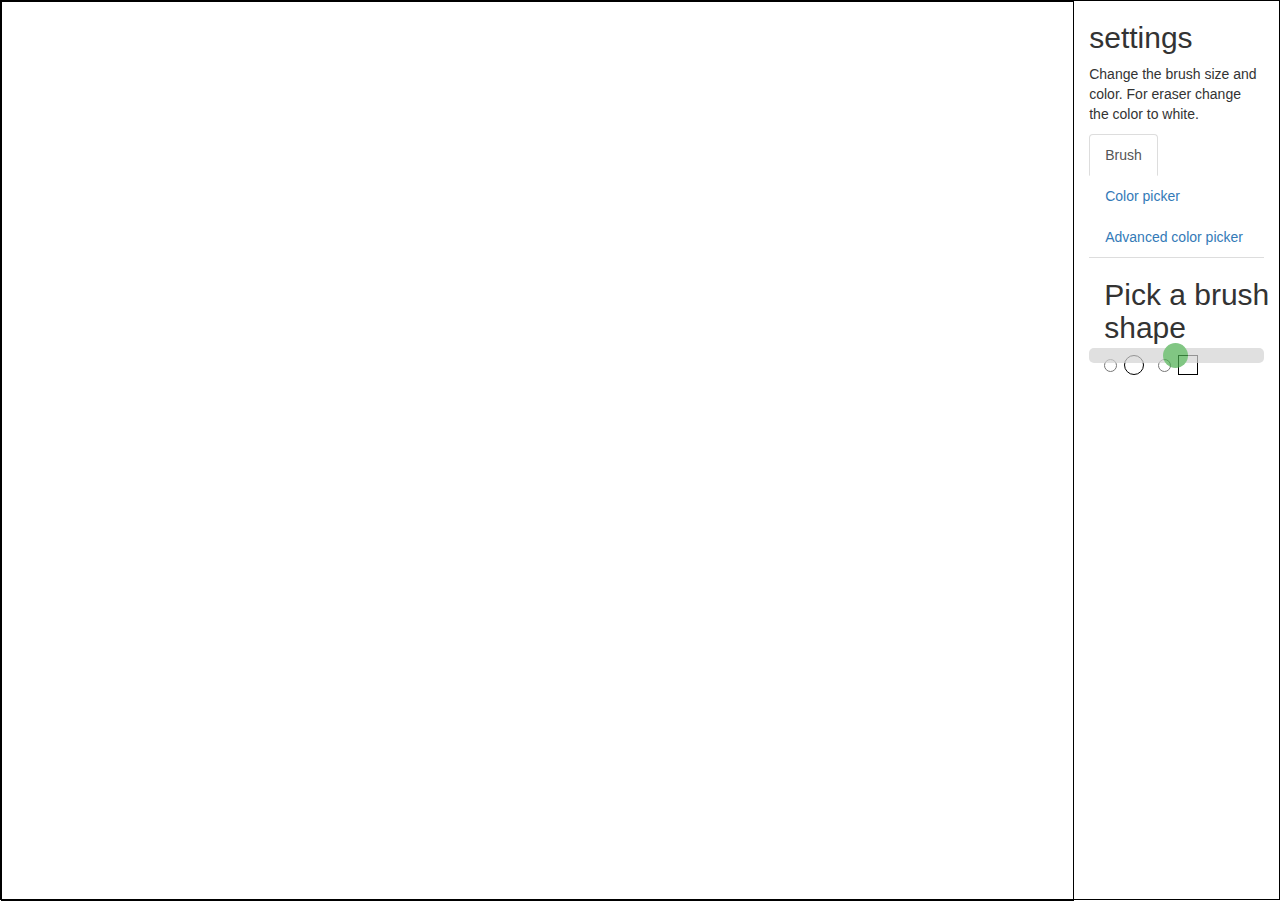
==== index.html @ 11765909 "index.html" ====
<!DOCTYPE html>
<html>
<head>
	<title>drawing-app</title>
</head>
<body>
	<link href="https://maxcdn.bootstrapcdn.com/bootstrap/3.3.7/css/bootstrap.min.css" rel="stylesheet" integrity="sha384-BVYiiSIFeK1dGmJRAkycuHAHRg32OmUcww7on3RYdg4Va+PmSTsz/K68vbdEjh4u" crossorigin="anonymous">
    <link rel="stylesheet" href="drawing-app.css"></link>
	<script src="https://ajax.googleapis.com/ajax/libs/jquery/3.2.1/jquery.min.js"></script>
	<script src="https://maxcdn.bootstrapcdn.com/bootstrap/3.3.7/js/bootstrap.min.js"></script>
	<script src="drawing-app.js"></script>
	<div class="dive"></div>
	<div class="container smaller">
	  <h2>settings</h2>
	  <p>Change the brush size and color.
	  	 For eraser change the color to white.
	  </p>

	  <ul class="nav nav-tabs">
	    <li class="active"><a data-toggle="tab" href="#home">Brush</a></li>
	    <li><a data-toggle="tab" href="#menu1">Color picker</a></li>
	    <li><a data-toggle="tab" href="#menu2">Advanced color picker</a></li>
	  </ul>

	  <div class="tab-content">
	    <div id="home" class="tab-pane fade in active">
	      <div class="container smaller">
			  <h2>Pick a brush shape</h2>
			  <form>
			    <label class="radio-inline">
			      <input class="radioinput circle" type="radio" name="optradio"><div class="circle-brush"></div>
			    </label>
			    <label class="radio-inline">
			      <input class="radioinput square" type="radio" name="optradio"><div class="square-brush"></div>
			    </label>
			  </form>
			</div>
			<div id="slidecontainer smaller">
			  <input type="range" min="1" max="100" value="50" class="slider" id="myRange">
			  <div class="demo smaller"></div>
			</div>
	    </div>
	    <div id="menu1" class="tab-pane fade">
		    <h3>Pick a color below.</h3>
		    <div class="colorp blue"></div>
		    <div class="colorp green"></div>
		    <div class="colorp yellow"></div>
		    <div class="colorp orange"></div>
		    <div class="colorp purple"></div>
		    <div class="colorp red"></div>
		    <div class="colorp white" style="border:1px solid black;"></div>
	    </div>
	    <div id="menu2" class="tab-pane fade">
	    	<H3>Use the color picker below.</H3>
	    	<p>click to toggle between the advanced colorpicker and the ragular color picker.</p>
	    	<label class="switch">
			  <input class="toggleinput" type="checkbox">
			</label>	
	    	<input value="#ffffff" class="inputingcolor" type="color" name="color">
	    </div>
	  </div>
	</div>
</body>
</html>
---- drawing-app.css ----
html {
	width:100vw;
	height:100vh;
}
body {
	display:flex;
	flex-direction: box;
	width:100vw;
	height:100vh;
	border: 1px solid black;
}

.slector{
	background-color: gray;
	height:75%;
	width:100px;
	top:10px;
	left:10px;
	/*position:absolute;*/
}
.circle-base {
	border-radius: 50%;
	margin:5px;
}
.circle-brush {
	border-radius: 50%;
    width: 20px;
    height: 20px;
    border: 1px solid black;
}


.test{
	width:1000px;
	height:1000px;
}

.dive {
	width:84vw;
	height:100vh;
	/*position:absolute;*/
	overflow:none;
	border:1px solid black;
}
.smaller{
	width:16vw;
	height:10vh;

}
.colorp{
	width:1vw;
	height:1vh;
	background-color: blue;
	margin-left:5px;
	margin-top:5px;
}
.red{
	background-color:red;
}
.blue{
	background-color:blue;
}
.green{
	background-color:green;
}
.orange{
	background-color:orange;
}
.yellow{
	background-color:yellow;
}
.purple{
	background-color:purple;
}
.white{
	background-color:white;
}
.switch {
  position: relative;
  display: inline-block;
  width: 60px;
  height: 34px;
}

.square-base{
}

.square-brush{
	border:1px solid black; 
	width:20px; 
	height:20px;
}
#slidecontainer {
    width: 100%;
}

.slider {
    -webkit-appearance: none;
    width: 100%;
    height: 15px;
    border-radius: 5px;
    background: #d3d3d3;
    outline: none;
    opacity: 0.7;
    -webkit-transition: .2s;
    transition: opacity .2s;
}

.slider:hover {
    opacity: 1;
}

.slider::-webkit-slider-thumb {
    -webkit-appearance: none;
    appearance: none;
    width: 25px;
    height: 25px;
    border-radius: 50%;
    background: #4CAF50;
    cursor: pointer;
}

.slider::-moz-range-thumb {
    width: 25px;
    height: 25px;
    border-radius: 50%;
    background: #4CAF50;
    cursor: pointer;
}
.deme{
	flex:center;
}
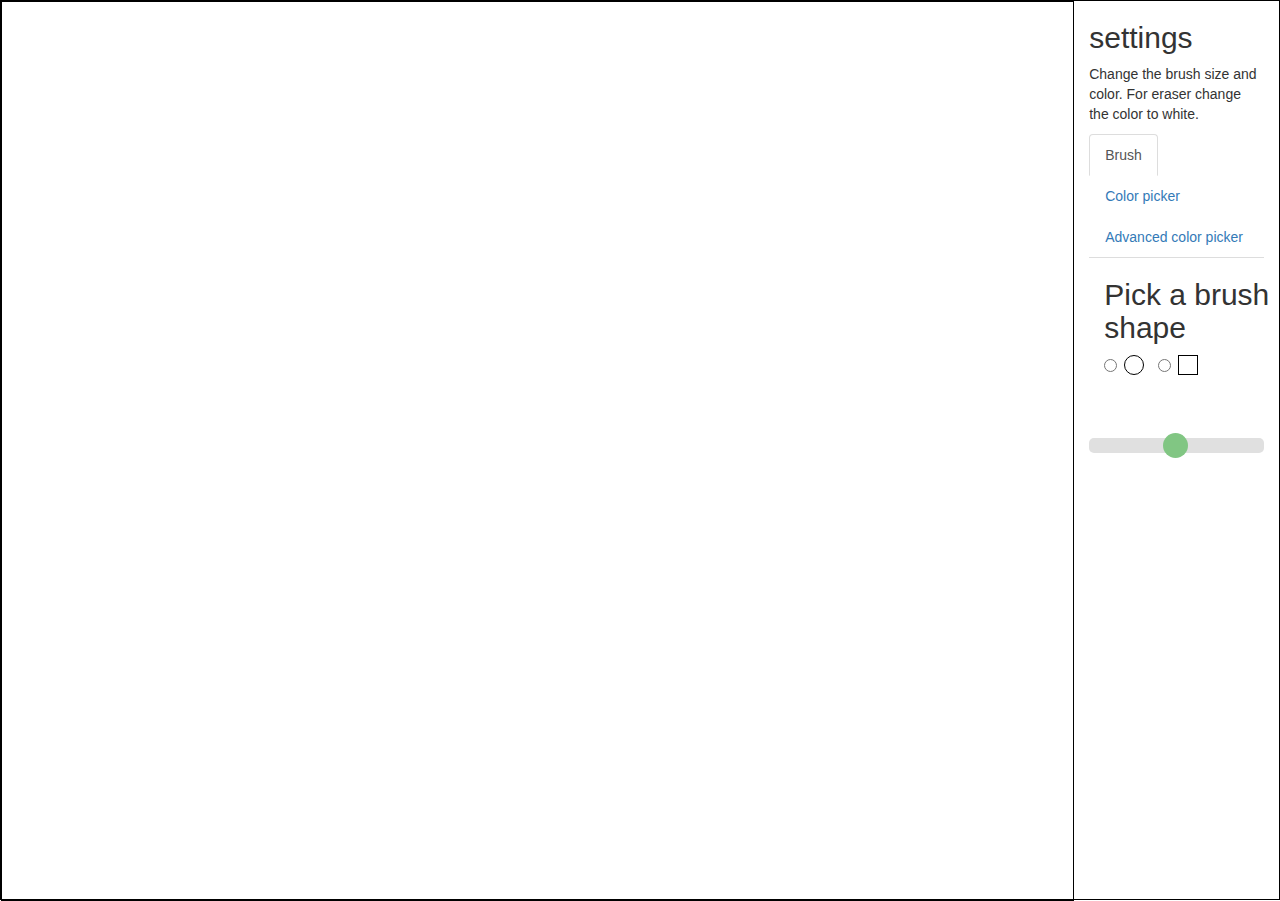
==== commit 27c3bdd2: "tweks" ====
--- a/index.html
+++ b/index.html
@@ -23,7 +23,7 @@
 	  </ul>
 
 	  <div class="tab-content">
-	    <div id="home" class="tab-pane fade in active">
+	    <div id="home" class="tab-pane fade in active home">
 	      <div class="container smaller">
 			  <h2>Pick a brush shape</h2>
 			  <form>
@@ -40,23 +40,21 @@
 			  <div class="demo smaller"></div>
 			</div>
 	    </div>
-	    <div id="menu1" class="tab-pane fade">
+	    <div id="menu1" class="tab-pane fade plate menu1">
 		    <h3>Pick a color below.</h3>
-		    <div class="colorp blue"></div>
-		    <div class="colorp green"></div>
-		    <div class="colorp yellow"></div>
-		    <div class="colorp orange"></div>
-		    <div class="colorp purple"></div>
-		    <div class="colorp red"></div>
-		    <div class="colorp white" style="border:1px solid black;"></div>
+		    <div class="colorp" style="background-color:blue;"></div>
+		    <div class="colorp" style="background-color:green;"></div>
+		    <div class="colorp" style="background-color:yellow;"></div>
+		    <div class="colorp" style="background-color:orange;"></div>
+		    <div class="colorp" style="background-color:purple;"></div>
+		    <div class="colorp" style="background-color:red;"></div>
+		    <div class="colorp" style="background-color:white; border:1px solid black;"></div>
 	    </div>
-	    <div id="menu2" class="tab-pane fade">
+	    <div id="menu2" class="tab-pane fade menu2">
 	    	<H3>Use the color picker below.</H3>
-	    	<p>click to toggle between the advanced colorpicker and the ragular color picker.</p>
-	    	<label class="switch">
-			  <input class="toggleinput" type="checkbox">
-			</label>	
 	    	<input value="#ffffff" class="inputingcolor" type="color" name="color">
+	    	<p>add this color to the ragular color picker</p>
+	    	<button type="button" class="btn btn-primary addColor">Add color</button>
 	    </div>
 	  </div>
 	</div>
--- a/drawing-app.css
+++ b/drawing-app.css
@@ -44,7 +44,7 @@
 }
 .smaller{
 	width:16vw;
-	height:10vh;
+	height:20vh;
 
 }
 .colorp{
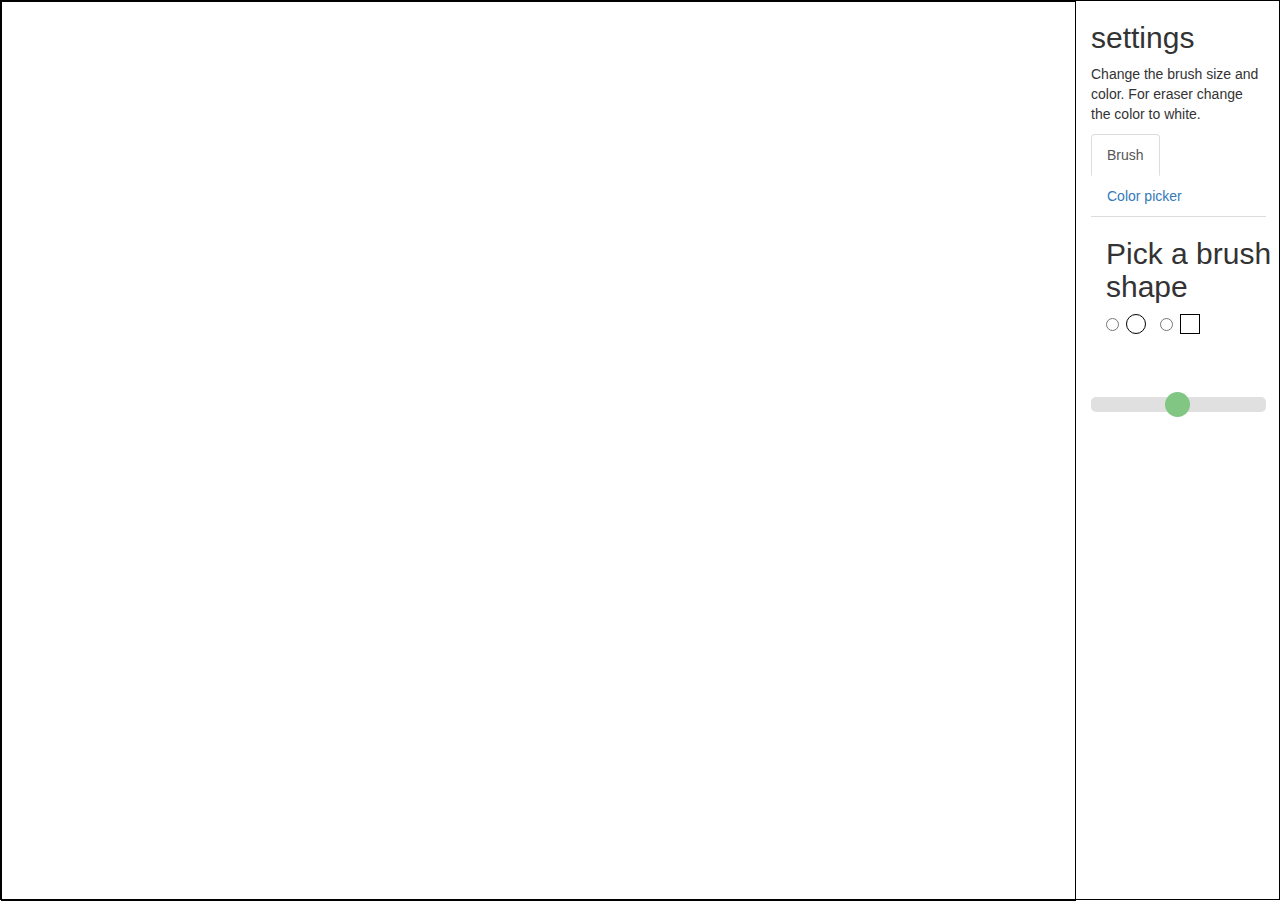
==== commit 894a321e: "compleat with tweaks" ====
--- a/index.html
+++ b/index.html
@@ -9,7 +9,7 @@
 	<script src="https://ajax.googleapis.com/ajax/libs/jquery/3.2.1/jquery.min.js"></script>
 	<script src="https://maxcdn.bootstrapcdn.com/bootstrap/3.3.7/js/bootstrap.min.js"></script>
 	<script src="drawing-app.js"></script>
-	<div class="dive"></div>
+	<canvas class="canvas1 domo" id="myCanvas"></canvas>
 	<div class="container smaller">
 	  <h2>settings</h2>
 	  <p>Change the brush size and color.
@@ -19,7 +19,6 @@
 	  <ul class="nav nav-tabs">
 	    <li class="active"><a data-toggle="tab" href="#home">Brush</a></li>
 	    <li><a data-toggle="tab" href="#menu1">Color picker</a></li>
-	    <li><a data-toggle="tab" href="#menu2">Advanced color picker</a></li>
 	  </ul>
 
 	  <div class="tab-content">
@@ -41,7 +40,9 @@
 			</div>
 	    </div>
 	    <div id="menu1" class="tab-pane fade plate menu1">
-		    <h3>Pick a color below.</h3>
+	    	<h3>Pick a color below.</h3>
+		    <input value="#ffffff" class="inputingcolor" type="color" name="color">
+		    <button type="color" class="btn btn-primary addColor">Add color</button>
 		    <div class="colorp" style="background-color:blue;"></div>
 		    <div class="colorp" style="background-color:green;"></div>
 		    <div class="colorp" style="background-color:yellow;"></div>
@@ -49,13 +50,9 @@
 		    <div class="colorp" style="background-color:purple;"></div>
 		    <div class="colorp" style="background-color:red;"></div>
 		    <div class="colorp" style="background-color:white; border:1px solid black;"></div>
+		    
 	    </div>
-	    <div id="menu2" class="tab-pane fade menu2">
-	    	<H3>Use the color picker below.</H3>
-	    	<input value="#ffffff" class="inputingcolor" type="color" name="color">
-	    	<p>add this color to the ragular color picker</p>
-	    	<button type="button" class="btn btn-primary addColor">Add color</button>
-	    </div>
+	    
 	  </div>
 	</div>
 </body>
--- a/drawing-app.css
+++ b/drawing-app.css
@@ -35,11 +35,9 @@
 	height:1000px;
 }
 
-.dive {
+.domo {
 	width:84vw;
 	height:100vh;
-	/*position:absolute;*/
-	overflow:none;
 	border:1px solid black;
 }
 .smaller{
@@ -48,6 +46,7 @@
 
 }
 .colorp{
+	flex:box;
 	width:1vw;
 	height:1vh;
 	background-color: blue;
@@ -130,3 +129,8 @@
 .deme{
 	flex:center;
 }
+.plate{
+	flex:box;
+	overflow:none;
+}
+
